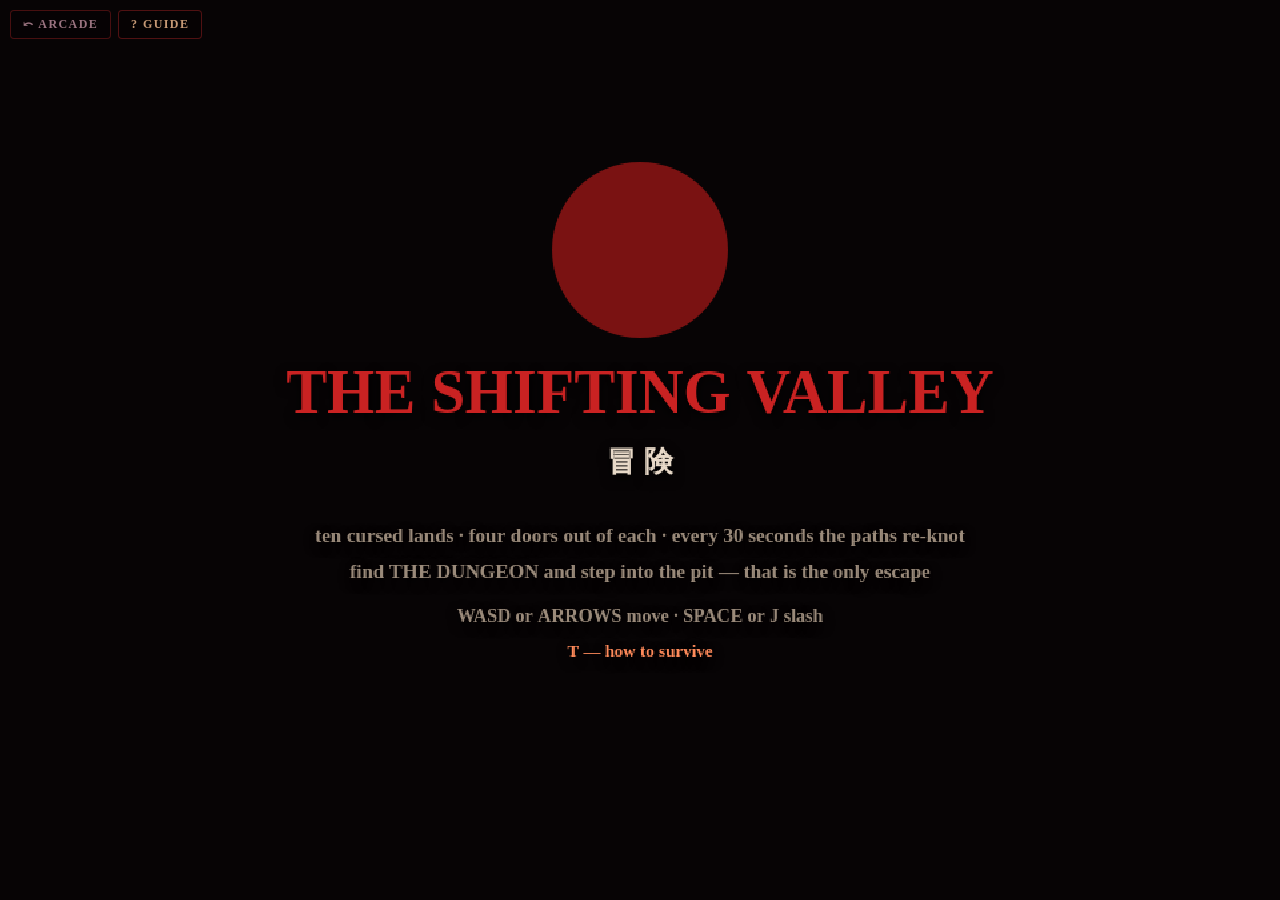
==== adventure/index.html @ da389094 "RONIN ARCADE - one website, four games, one comic, one clan Co-Authored-By: Claude Fable 5 <noreply@" ====
<!DOCTYPE html>
<html lang="en">
<head>
<meta charset="UTF-8">
<meta name="viewport" content="width=device-width, initial-scale=1.0, maximum-scale=1.0, user-scalable=no, viewport-fit=cover">
<title>ADVENTURE — RONIN ARCADE</title>
<meta name="theme-color" content="#070405">
<link rel="icon" href="data:image/svg+xml,%3Csvg xmlns='http://www.w3.org/2000/svg' viewBox='0 0 16 16'%3E%3Ccircle cx='8' cy='8' r='7' fill='%23a01818'/%3E%3C/svg%3E">
<style>
  * { margin:0; padding:0; box-sizing:border-box; }
  html, body { width:100%; height:100%; background:#070405; overflow:hidden; touch-action:none; }
  body { font-family:"Yu Mincho","Hiragino Mincho ProN",Georgia,serif; }
  #wrap { position:absolute; inset:0; display:flex; align-items:center; justify-content:center; }
  #game { width:min(100vw, calc(100vh * 16 / 9)); aspect-ratio:16/9; display:block; image-rendering:pixelated; }
  #backArcade {
    position:fixed; top:10px; left:10px; z-index:40; color:#c9a;
    background:rgba(7,4,5,.72); border:1px solid rgba(200,40,40,.45);
    padding:5px 12px; border-radius:4px; font:600 12px/1.4 serif;
    letter-spacing:.12em; text-decoration:none; opacity:.75;
  }
  #touchUI { position:fixed; inset:0; z-index:30; display:none; pointer-events:none; }
  body.touch #touchUI { display:block; }
  #joy {
    position:absolute; left:4%; bottom:8%; width:130px; height:130px; border-radius:50%;
    border:1px solid rgba(200,60,60,.4); background:rgba(20,8,8,.3); pointer-events:auto;
  }
  #joyKnob { position:absolute; left:45px; top:45px; width:40px; height:40px; border-radius:50%; background:rgba(160,30,30,.55); }
  #tAtk {
    position:absolute; right:5%; bottom:10%; width:84px; height:84px; border-radius:50%;
    border:1px solid rgba(200,60,60,.55); background:rgba(20,8,8,.42); color:#e8d9c8;
    display:flex; align-items:center; justify-content:center; font:700 13px serif; pointer-events:auto;
  }
  #tAtk:active { background:rgba(160,24,24,.5); }
</style>
</head>
<body>
<a id="backArcade" href="../">&#10554; ARCADE</a>
<a id="guideBtn" href="#" style="position:fixed;top:10px;left:118px;z-index:40;color:#e8b48a;background:rgba(7,4,5,.72);border:1px solid rgba(200,40,40,.45);padding:5px 12px;border-radius:4px;font:600 12px/1.4 serif;letter-spacing:.12em;text-decoration:none;opacity:.85;">? GUIDE</a>
<div id="wrap"><canvas id="game" width="960" height="540"></canvas></div>
<div id="touchUI">
  <div id="joy"><div id="joyKnob"></div></div>
  <div class="tbtn" id="tAtk">SLASH</div>
</div>
<script type="module" src="js/game.js"></script>
</body>
</html>
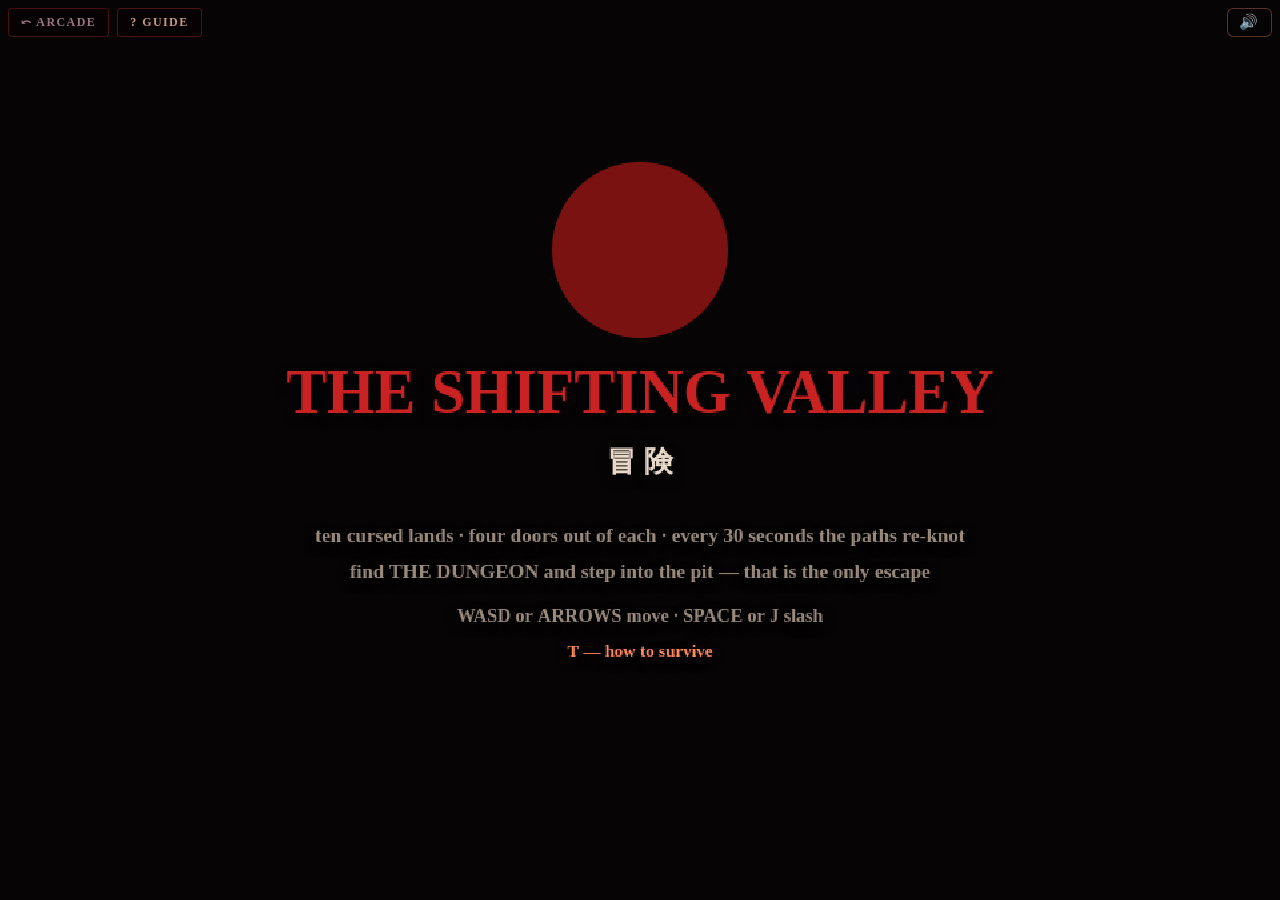
==== commit e45d411b: "Fix ARCADE/GUIDE overlap on notched phones in landscape Each button was positioned independently: AR" ====
--- a/adventure/index.html
+++ b/adventure/index.html
@@ -5,7 +5,11 @@
 <meta name="viewport" content="width=device-width, initial-scale=1.0, maximum-scale=1.0, user-scalable=no, viewport-fit=cover">
 <title>ADVENTURE — RONIN ARCADE</title>
 <meta name="theme-color" content="#070405">
+<meta name="apple-mobile-web-app-capable" content="yes">
+<meta name="apple-mobile-web-app-status-bar-style" content="black-translucent">
+<meta name="mobile-web-app-capable" content="yes">
 <link rel="icon" href="data:image/svg+xml,%3Csvg xmlns='http://www.w3.org/2000/svg' viewBox='0 0 16 16'%3E%3Ccircle cx='8' cy='8' r='7' fill='%23a01818'/%3E%3C/svg%3E">
+<link rel="stylesheet" href="../shared/mobile.css">
 <style>
   * { margin:0; padding:0; box-sizing:border-box; }
   html, body { width:100%; height:100%; background:#070405; overflow:hidden; touch-action:none; }
@@ -13,7 +17,7 @@
   #wrap { position:absolute; inset:0; display:flex; align-items:center; justify-content:center; }
   #game { width:min(100vw, calc(100vh * 16 / 9)); aspect-ratio:16/9; display:block; image-rendering:pixelated; }
   #backArcade {
-    position:fixed; top:10px; left:10px; z-index:40; color:#c9a;
+    color:#c9a;
     background:rgba(7,4,5,.72); border:1px solid rgba(200,40,40,.45);
     padding:5px 12px; border-radius:4px; font:600 12px/1.4 serif;
     letter-spacing:.12em; text-decoration:none; opacity:.75;
@@ -31,11 +35,22 @@
     display:flex; align-items:center; justify-content:center; font:700 13px serif; pointer-events:auto;
   }
   #tAtk:active { background:rgba(160,24,24,.5); }
+
+  /* --- shared mobile tweaks --- */
+  #wrap { position:fixed; inset:0; display:flex; align-items:center; justify-content:center;
+    padding:env(safe-area-inset-top) env(safe-area-inset-right) env(safe-area-inset-bottom) env(safe-area-inset-left); }
+  body.ra-touch #game { width:100%; height:100%; object-fit:contain; }
+  body.ra-touch #joy  { left:calc(env(safe-area-inset-left) + 20px);  bottom:calc(env(safe-area-inset-bottom) + 20px); }
+  body.ra-touch #tAtk { right:calc(env(safe-area-inset-right) + 24px); bottom:calc(env(safe-area-inset-bottom) + 24px); width:94px; height:94px; }
+  /* placement is handled by .ra-topleft in shared/mobile.css */
+  body.ra-touch #touchUI { display:block; }
 </style>
 </head>
 <body>
-<a id="backArcade" href="../">&#10554; ARCADE</a>
-<a id="guideBtn" href="#" style="position:fixed;top:10px;left:118px;z-index:40;color:#e8b48a;background:rgba(7,4,5,.72);border:1px solid rgba(200,40,40,.45);padding:5px 12px;border-radius:4px;font:600 12px/1.4 serif;letter-spacing:.12em;text-decoration:none;opacity:.85;">? GUIDE</a>
+<div class="ra-topleft">
+  <a id="backArcade" href="../">&#10554; ARCADE</a>
+  <a id="guideBtn" href="#" style="color:#e8b48a;background:rgba(7,4,5,.72);border:1px solid rgba(200,40,40,.45);padding:5px 12px;border-radius:4px;font:600 12px/1.4 serif;letter-spacing:.12em;text-decoration:none;opacity:.85;">? GUIDE</a>
+</div>
 <div id="wrap"><canvas id="game" width="960" height="540"></canvas></div>
 <div id="touchUI">
   <div id="joy"><div id="joyKnob"></div></div>
--- a/shared/mobile.css
+++ b/shared/mobile.css
@@ -0,0 +1,134 @@
+/* Shared mobile layer for RONIN ARCADE.
+   Handles the three things phones get wrong: viewport height that lies,
+   the notch, and browsers that will not go fullscreen on demand. */
+
+html, body {
+  /* dvh tracks the *visible* area as the URL bar slides away; the --vh
+     fallback is set from JS for browsers that lack dvh */
+  height: 100dvh;
+  height: calc(var(--vh, 1vh) * 100);
+  overscroll-behavior: none;          /* kills pull-to-refresh mid-game */
+  -webkit-text-size-adjust: 100%;
+  -webkit-tap-highlight-color: transparent;
+}
+body {
+  touch-action: none;                 /* no double-tap zoom, no pan */
+  user-select: none;
+  -webkit-user-select: none;
+}
+
+/* the play surface fills whatever the phone actually gives us */
+.ra-stage {
+  position: fixed;
+  inset: 0;
+  padding: env(safe-area-inset-top) env(safe-area-inset-right)
+           env(safe-area-inset-bottom) env(safe-area-inset-left);
+  display: flex;
+  align-items: center;
+  justify-content: center;
+}
+
+/* ---- fullscreen / back chrome ---- */
+.ra-chip {
+  position: fixed;
+  z-index: 60;
+  top: calc(env(safe-area-inset-top) + 8px);
+  color: #e8c9a0;
+  background: rgba(10, 6, 10, .78);
+  border: 1px solid rgba(255, 150, 90, .38);
+  padding: 7px 12px;
+  border-radius: 6px;
+  font: 600 12px/1 "Yu Mincho", Georgia, serif;
+  letter-spacing: .12em;
+  text-decoration: none;
+  opacity: .85;
+  pointer-events: auto;
+  -webkit-tap-highlight-color: transparent;
+}
+.ra-back { left: calc(env(safe-area-inset-left) + 8px); }
+.ra-full { right: calc(env(safe-area-inset-right) + 8px); font-size: 15px; padding: 6px 11px; }
+body.ra-touch .ra-chip {                      /* fat-finger target: 44px min */
+  padding: 10px 14px;
+  min-height: 44px; min-width: 44px;
+  display: inline-flex; align-items: center; justify-content: center;
+}
+
+/* ---- rotate-your-phone gate (landscape games only) ---- */
+#ra-rotate {
+  position: fixed; inset: 0; z-index: 200; display: none;
+  background: #0d0810;
+  color: #e8d9c8;
+  flex-direction: column; align-items: center; justify-content: center;
+  gap: 18px; text-align: center; padding: 30px;
+  font-family: "Yu Mincho", Georgia, serif;
+}
+#ra-rotate .glyph {
+  width: 74px; height: 118px; border: 3px solid #c92222; border-radius: 12px;
+  animation: raTurn 2.1s ease-in-out infinite;
+}
+@keyframes raTurn {
+  0%, 40% { transform: rotate(0deg); }
+  60%, 100% { transform: rotate(-90deg); }
+}
+#ra-rotate h2 { font-size: 22px; letter-spacing: .2em; color: #c92222; }
+#ra-rotate p { font-size: 14px; color: #9a8a7a; letter-spacing: .08em; max-width: 300px; line-height: 1.5; }
+/* only gate real touch devices in portrait — never a desktop window */
+@media (orientation: portrait) and (max-height: 950px) {
+  body.ra-landscape.ra-touch #ra-rotate { display: flex; }
+}
+
+/* ---- touch controls ---- */
+.ra-pad { position: fixed; inset: 0; z-index: 50; display: none; pointer-events: none; }
+body.ra-touch .ra-pad { display: block; }
+.ra-stick {
+  position: absolute;
+  left: calc(env(safe-area-inset-left) + 22px);
+  bottom: calc(env(safe-area-inset-bottom) + 22px);
+  width: 132px; height: 132px; border-radius: 50%;
+  border: 2px solid rgba(255, 160, 90, .32);
+  background: radial-gradient(circle, rgba(40,20,26,.42), rgba(20,10,16,.22));
+  pointer-events: auto;
+}
+.ra-knob {
+  position: absolute; left: 50%; top: 50%; width: 54px; height: 54px;
+  margin: -27px 0 0 -27px; border-radius: 50%;
+  background: rgba(255, 170, 100, .5);
+  border: 2px solid rgba(255, 220, 180, .75);
+  pointer-events: none;
+}
+.ra-btn {
+  position: absolute; border-radius: 50%;
+  display: flex; align-items: center; justify-content: center;
+  font: 700 13px/1 "Yu Mincho", Georgia, serif; letter-spacing: .1em;
+  color: #ffe6d0; background: rgba(150, 30, 24, .5);
+  border: 2px solid rgba(255, 120, 80, .6);
+  pointer-events: auto; text-align: center;
+}
+.ra-btn:active { background: rgba(220, 60, 40, .75); transform: scale(.94); }
+
+/* ---- mute chip (top right, beside fullscreen when that exists) ---- */
+.ra-mute {
+  right: calc(env(safe-area-inset-right) + 8px);
+  font-size: 15px; padding: 6px 11px; line-height: 1;
+  cursor: pointer;
+}
+body.ra-has-full .ra-mute { right: calc(env(safe-area-inset-right) + 58px); }
+.ra-mute[aria-pressed="true"] { opacity: .58; border-color: rgba(255,150,90,.2); }
+
+/* ---- top-left button row ----
+   ARCADE and GUIDE live in one flex row. Anchoring the ROW to the safe area
+   (rather than each button separately) means a notch inset moves them together
+   — previously ARCADE shifted right by the inset while GUIDE stayed put, and
+   on a notched phone in landscape they overlapped. */
+.ra-topleft {
+  position: fixed; z-index: 40;
+  top: calc(env(safe-area-inset-top) + 8px);
+  left: calc(env(safe-area-inset-left) + 8px);
+  display: flex; align-items: stretch; gap: 8px;
+}
+.ra-topleft > a {
+  position: static;
+  display: inline-flex; align-items: center;
+  white-space: nowrap;
+}
+body.ra-touch .ra-topleft > a { min-height: 44px; padding: 5px 14px; }
